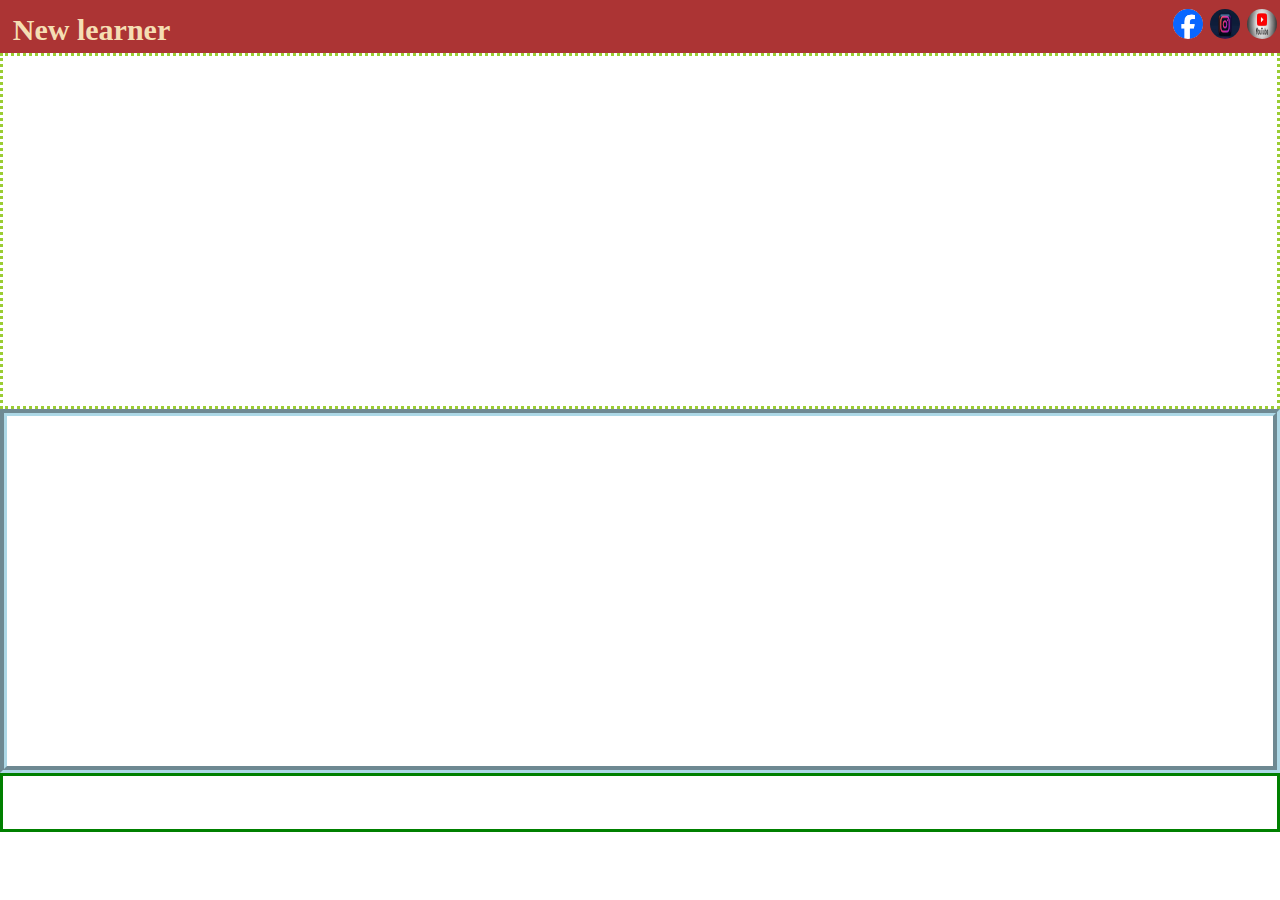
==== zomato/Home/index.html @ c7ff1297 "ok" ====
<!DOCTYPE html>
<html lang="en">

<head>
    <meta charset="UTF-8">
    <meta name="viewport" content="width=device-width, initial-scale=1.0">
    <link rel="stylesheet" href="https://cdnjs.cloudflare.com/ajax/libs/font-awesome/6.5.2/css/all.min.css"
        integrity="sha512-SnH5WK+bZxgPHs44uWIX+LLJAJ9/2PkPKZ5QiAj6Ta86w+fsb2TkcmfRyVX3pBnMFcV7oQPJkl9QevSCWr3W6A=="
        crossorigin="anonymous" referrerpolicy="no-referrer" />
    <title>Zomato</title>
    <link rel="icon" href="./foto/logo.jpg">
    <link rel="stylesheet" href="./style.css">
</head>

<body>
    <header>
        <div class="logo">New learner</div>
        <div class="social">
            <a href=""><img src="./foto/fb.png" alt="fb"class="slogo"></a>
            <a href=""><img src="./foto/insta.png" alt="insta"class="slogo"></a>
            <a href=""><img src="./foto/youtube.png" alt="youtube"class="slogo"></a>
        </div>
    </header>
    <div id="search"></div>
    <div id="Qsearch"></div>
    <footer></footer>
</body>

</html>
---- zomato/Home/style.css ----
::-webkit-scrollbar {
    display: none;
}

* {
    padding: 0;
    margin: 0;
}

header {
    height: 53px;
    /* border: 3px solid green; */
    background-color: #ac3434
}

.logo {
    float: left;
    font-size: 30px;
    font-weight: 700;
    color: wheat;
    margin-left: 1%;
    margin-top: 1%;
}

.social {
    float: right;
}

.slogo {
    border-radius: 50%;
    height: 30px;
    width: 30px;
    margin-right: 3px;
    margin-top: 8%;

}

#search {
    height: 350px;
    border: 3px dotted yellowgreen;
}

#Qsearch {
    height: 350px;
    border: 7px groove lightblue;
}

footer {
    height: 53px;
    border: 3px solid green;
}
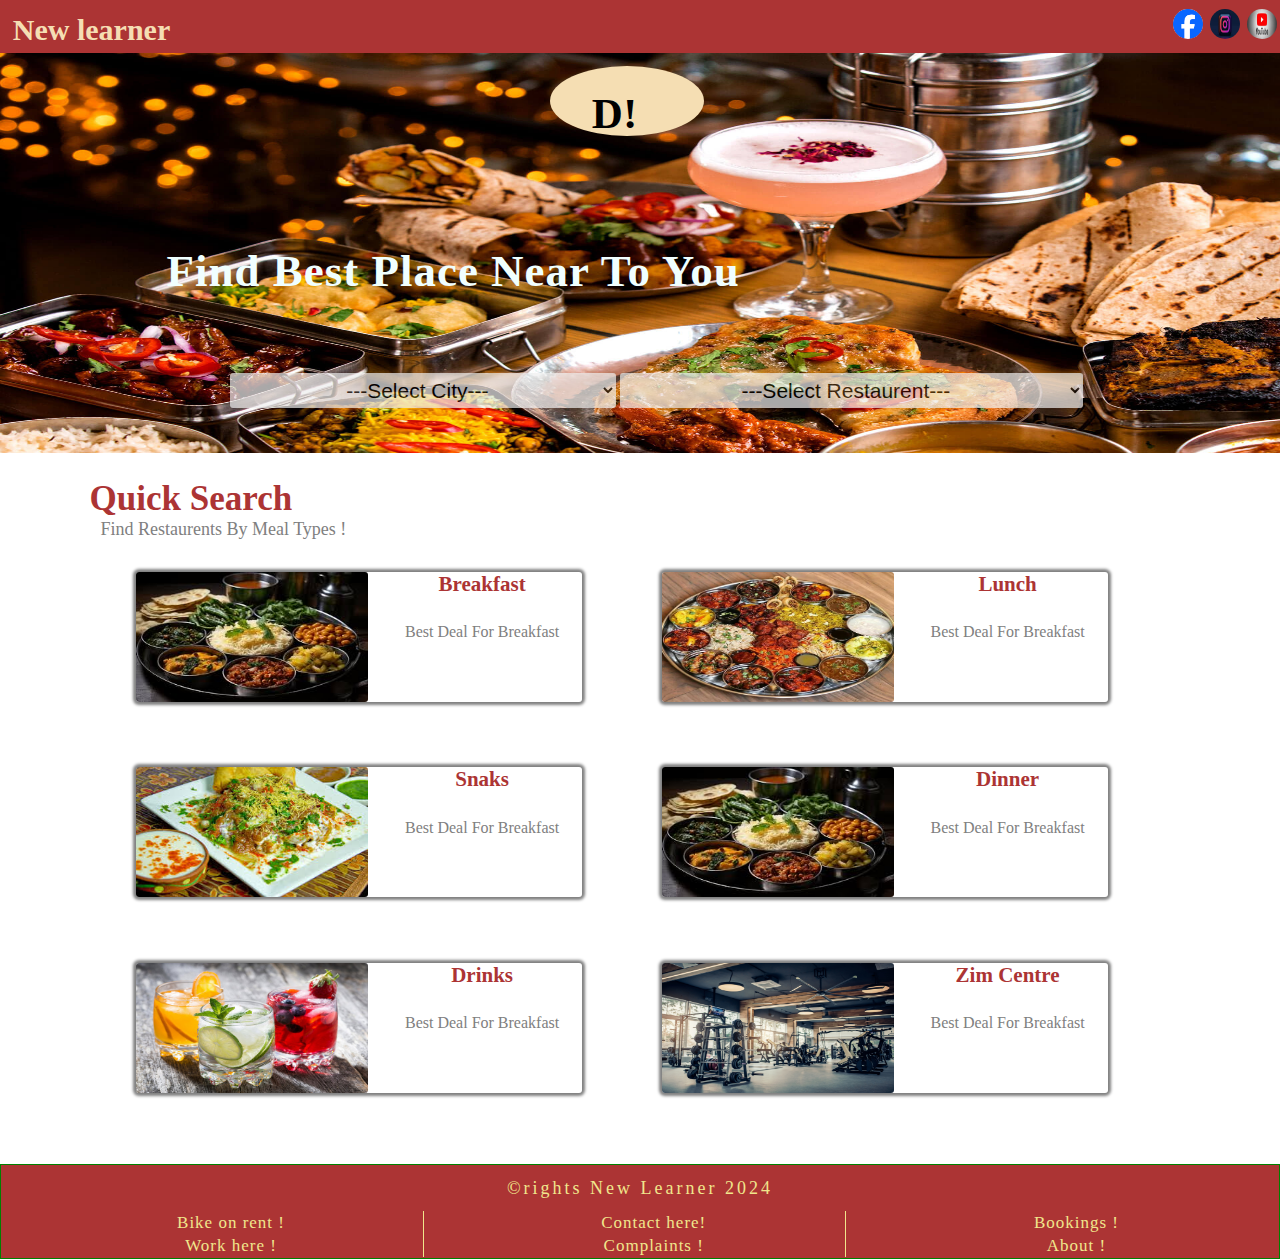
==== commit 2074e426: "ok" ====
--- a/zomato/Home/index.html
+++ b/zomato/Home/index.html
@@ -14,16 +14,111 @@
 
 <body>
     <header>
-        <div class="logo">New learner</div>
+        <div class="brand">New learner</div>
         <div class="social">
-            <a href=""><img src="./foto/fb.png" alt="fb"class="slogo"></a>
-            <a href=""><img src="./foto/insta.png" alt="insta"class="slogo"></a>
-            <a href=""><img src="./foto/youtube.png" alt="youtube"class="slogo"></a>
+            <a href=""><img src="./foto/fb.png" alt="fb" class="slogo"></a>
+            <a href=""><img src="./foto/insta.png" alt="insta" class="slogo"></a>
+            <a href=""><img src="./foto/youtube.png" alt="youtube" class="slogo"></a>
         </div>
     </header>
-    <div id="search"></div>
-    <div id="Qsearch"></div>
-    <footer></footer>
+    <div id="search">
+        <div class="logo"><span class="logotext">D!</span></div>
+        <div class="heading">Find Best Place Near To You</div>
+        <div class="dropdown">
+            <select class="selectcity">
+                <option value="">---Select City---</option>
+            </select>
+            <select class="selectrestorent">
+                <option value=""> ---Select Restaurent---</option>
+            </select>
+        </div>
+    </div>
+    <div id="Qsearch">
+        <div class="Qheading">Quick Search</div>
+        <span class="Qsubheading">Find Restaurents By Meal Types !</span>
+        <div class="container">
+            <div class="tile">
+                <div class="tile1">
+                    <img src="./foto/veg-thali.png" alt="">
+                </div>
+                <div class="tile2">
+                    <div class="tileheading">Breakfast</div>
+                    <div class="tiletext">Best Deal For Breakfast</div>
+                </div>
+            </div>
+            <div class="tile">
+                <div class="tile1">
+                    <img src="./foto/lunch.webp" alt="">
+                </div>
+                <div class="tile2">
+                    <div class="tileheading">Lunch</div>
+                    <div class="tiletext">Best Deal For Breakfast</div>
+                </div>
+            </div>
+            <div class="tile">
+                <div class="tile1">
+                    <img src="./foto/samoshachart.jpg" alt="">
+                </div>
+                <div class="tile2">
+                    <div class="tileheading">Snaks</div>
+                    <div class="tiletext">Best Deal For Breakfast</div>
+                </div>
+            </div>
+            <div class="tile">
+                <div class="tile1">
+                    <img src="./foto/veg-thali.png" alt="">
+                </div>
+                <div class="tile2">
+                    <div class="tileheading">Dinner</div>
+                    <div class="tiletext">Best Deal For Breakfast</div>
+
+                </div>
+            </div>
+            <div class="tile">
+                <div class="tile1">
+                    <img src="./foto/drinks.jpg" alt="">
+                </div>
+                <div class="tile2">
+                    <div class="tileheading">Drinks</div>
+                    <div class="tiletext">Best Deal For Breakfast</div>
+
+                </div>
+            </div>
+            <div class="tile">
+                <div class="tile1">
+                    <img src="./foto/zim centre.jpg" alt="">
+                </div>
+                <div class="tile2">
+                    <div class="tileheading">Zim Centre</div>
+                    <div class="tiletext">Best Deal For Breakfast</div>
+
+                </div>
+            </div>
+
+        </div>
+    </div>
+    <footer>
+        <p class="ftext">&copy;rights New Learner 2024 </p>
+        <div class="footdiv">
+            <ul>
+                <li>Bike on rent !</li>
+                <li>Work here !</li>
+            </ul>
+        </div>
+        <div class="footdiv">
+            <ul>
+                <li>Contact here!</li>
+                <li>Complaints !</li>
+            </ul>
+        </div>
+        <div class="footdiv  noborder">
+            <ul>
+                <li>Bookings !</li>
+                <li>About !</li>
+            </ul>
+        </div>
+
+    </footer>
 </body>
 
 </html>--- a/zomato/Home/style.css
+++ b/zomato/Home/style.css
@@ -10,10 +10,10 @@
 header {
     height: 53px;
     /* border: 3px solid green; */
-    background-color: #ac3434
-}
-
-.logo {
+    background-color: #ac3434;
+}
+
+.brand {
     float: left;
     font-size: 30px;
     font-weight: 700;
@@ -36,16 +36,168 @@
 }
 
 #search {
-    height: 350px;
-    border: 3px dotted yellowgreen;
+    height: 400px;
+    background-image: url("./foto/foods.jpg");
+    background-size: 100% 400px;
+
+}
+
+.logo {
+    background-color: wheat;
+    /* opacity: .8; */
+    height: 70px;
+    width: 12%;
+    border-radius: 50%;
+    position: absolute;
+    margin-top: 1%;
+    margin-left: 43%;
+}
+
+.logotext {
+    font-size: 43px;
+    font-weight: 700;
+    position: absolute;
+    margin-top: 15.3%;
+    margin-left: 27%;
+}
+
+.heading {
+    color: azure;
+    font-size: 45px;
+    letter-spacing: 1px;
+    font-weight: 700;
+    position: absolute;
+    margin-top: 15%;
+    margin-left: 13%;
+    /* opacity: .7; */
+}
+
+.dropdown {
+    /* border: 1px solid green; */
+    height: 35px;
+    width: 67%;
+    position: absolute;
+    margin-top: 25%;
+    margin-left: 18%;
+}
+
+select {
+    height: inherit;
+}
+
+.selectcity {
+    border: none;
+    border-radius: 3px;
+    text-align: center;
+    width: 45%;
+    font-size: 21px;
+    opacity: .7;
+}
+
+.selectrestorent {
+    border: none;
+    border-radius: 3px;
+    width: 54%;
+    font-size: 21px;
+    text-align: center;
+    opacity: .7;
+
 }
 
 #Qsearch {
-    height: 350px;
-    border: 7px groove lightblue;
+    /* border: 1px solid green; */
+    /* height: 570px; */
+    width: 85%;
+    margin: 2% 2% 3% 7%;
+    display: inline-block;
+}
+
+.Qheading {
+    font-weight: 700;
+    font-size: 35px;
+    color: #ac3434;
+}
+
+.Qsubheading {
+    font-size: 18px;
+    color: gray;
+    margin-left: 1%;
+}
+
+/* .container{
+    display: inline-block;
+} */
+.tile {
+    float: left;
+    border-radius: 3px;
+    width: 41%;
+    height: 130px;
+    box-shadow: 0 0 3px 3px gray;
+    margin: 3% 3% 3% 4.3%;
+}
+
+
+.tile1 {
+    float: left;
+    width: 52%;
+    height: 130px;
+}
+
+.tile1>img {
+    border-radius: 3px;
+    height: 100%;
+    width: 100%;
+}
+
+.tile2 {
+    float: right;
+    width: 45%;
+    height: 130px;
+}
+
+.tileheading {
+    font-size: 21px;
+    font-weight: 700;
+    color: #ac3434;
+    text-align: center;
+
+}
+
+.tiletext {
+    color: gray;
+    text-align: center;
+    margin-top: 13%;
 }
 
 footer {
-    height: 53px;
-    border: 3px solid green;
+    border: 1px solid green;
+    height: 93px;
+    background-color: #ac3434;
+    color: khaki;
+}
+
+.ftext {
+    text-align: center;
+    font-size: 18px;
+    letter-spacing: 3px;
+    margin: 1% 0 1% 0;
+}
+
+.footdiv {
+    float: left;
+    line-height: 23px;
+    font-size: 17px;
+    border-right: 1px solid khaki;
+    text-align: center;
+    width: 30%;
+    letter-spacing: 1px;
+    margin-left: 3%;
+}
+
+.noborder {
+    border: none;
+}
+
+.footdiv>ul>li {
+    list-style: none;
 }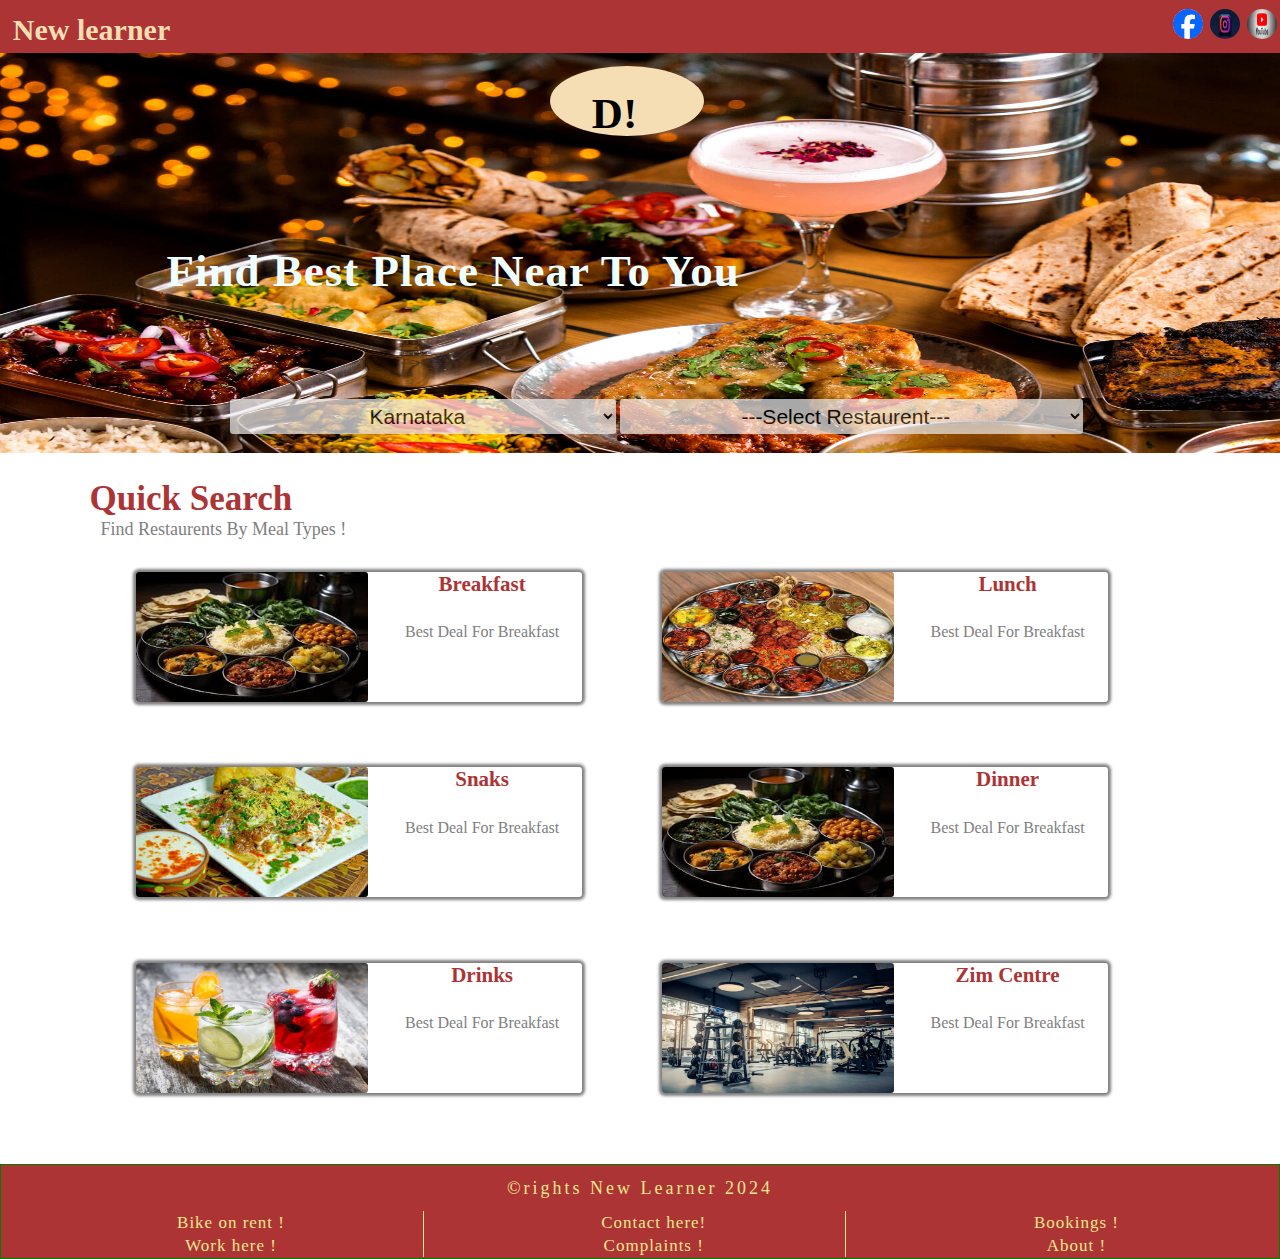
==== commit 2381dc30: "ok" ====
--- a/zomato/Home/index.html
+++ b/zomato/Home/index.html
@@ -13,6 +13,7 @@
 </head>
 
 <body>
+    <!-- https://0tohero99.github.io/0tohero99-web-certification/ -->
     <header>
         <div class="brand">New learner</div>
         <div class="social">
@@ -26,10 +27,13 @@
         <div class="heading">Find Best Place Near To You</div>
         <div class="dropdown">
             <select class="selectcity">
-                <option value="">---Select City---</option>
+                <option value="">Karnataka</option>
+                <option value="">Kolkata</option>
             </select>
             <select class="selectrestorent">
                 <option value=""> ---Select Restaurent---</option>
+                <option value=""> ---Veg Restaurent---</option>
+                <option value=""> ---Non-Veg Restaurent---</option>
             </select>
         </div>
     </div>
--- a/zomato/Home/style.css
+++ b/zomato/Home/style.css
@@ -77,7 +77,7 @@
     height: 35px;
     width: 67%;
     position: absolute;
-    margin-top: 25%;
+    margin-top: 27%;
     margin-left: 18%;
 }
 
